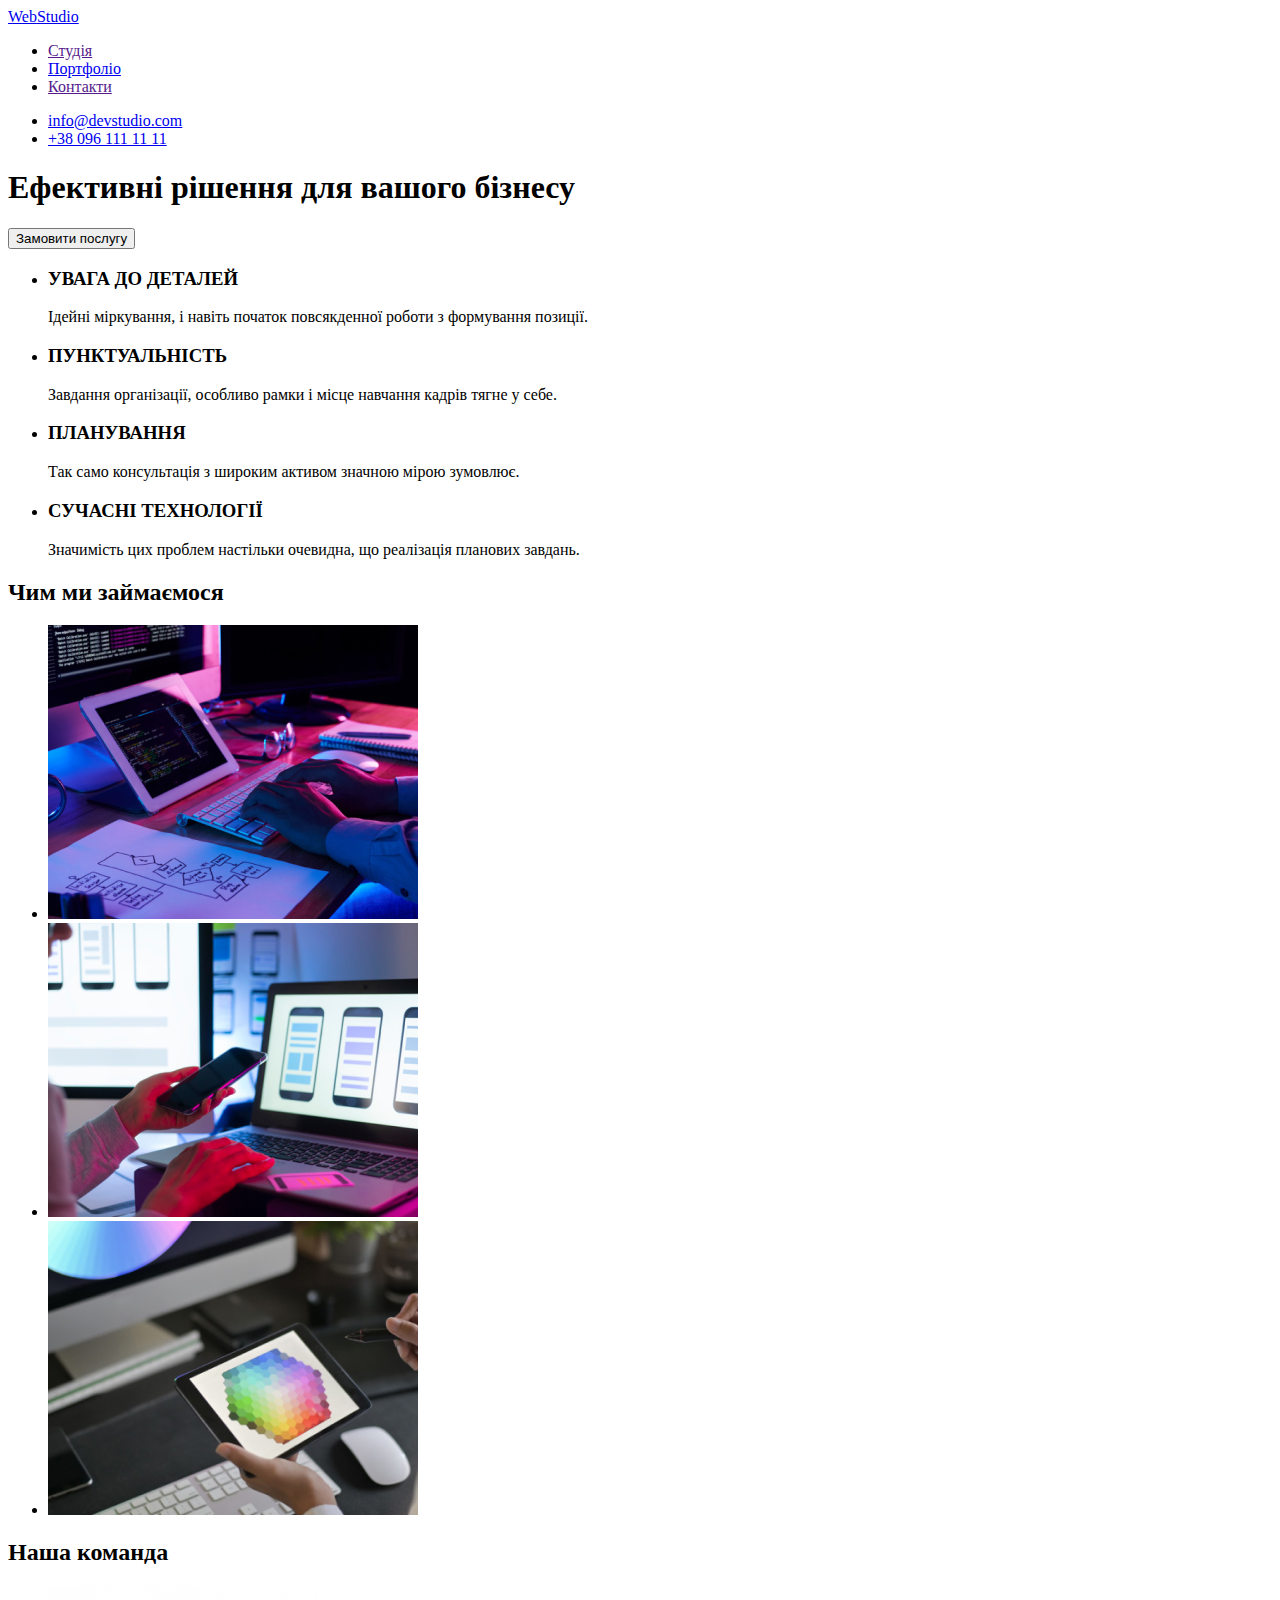
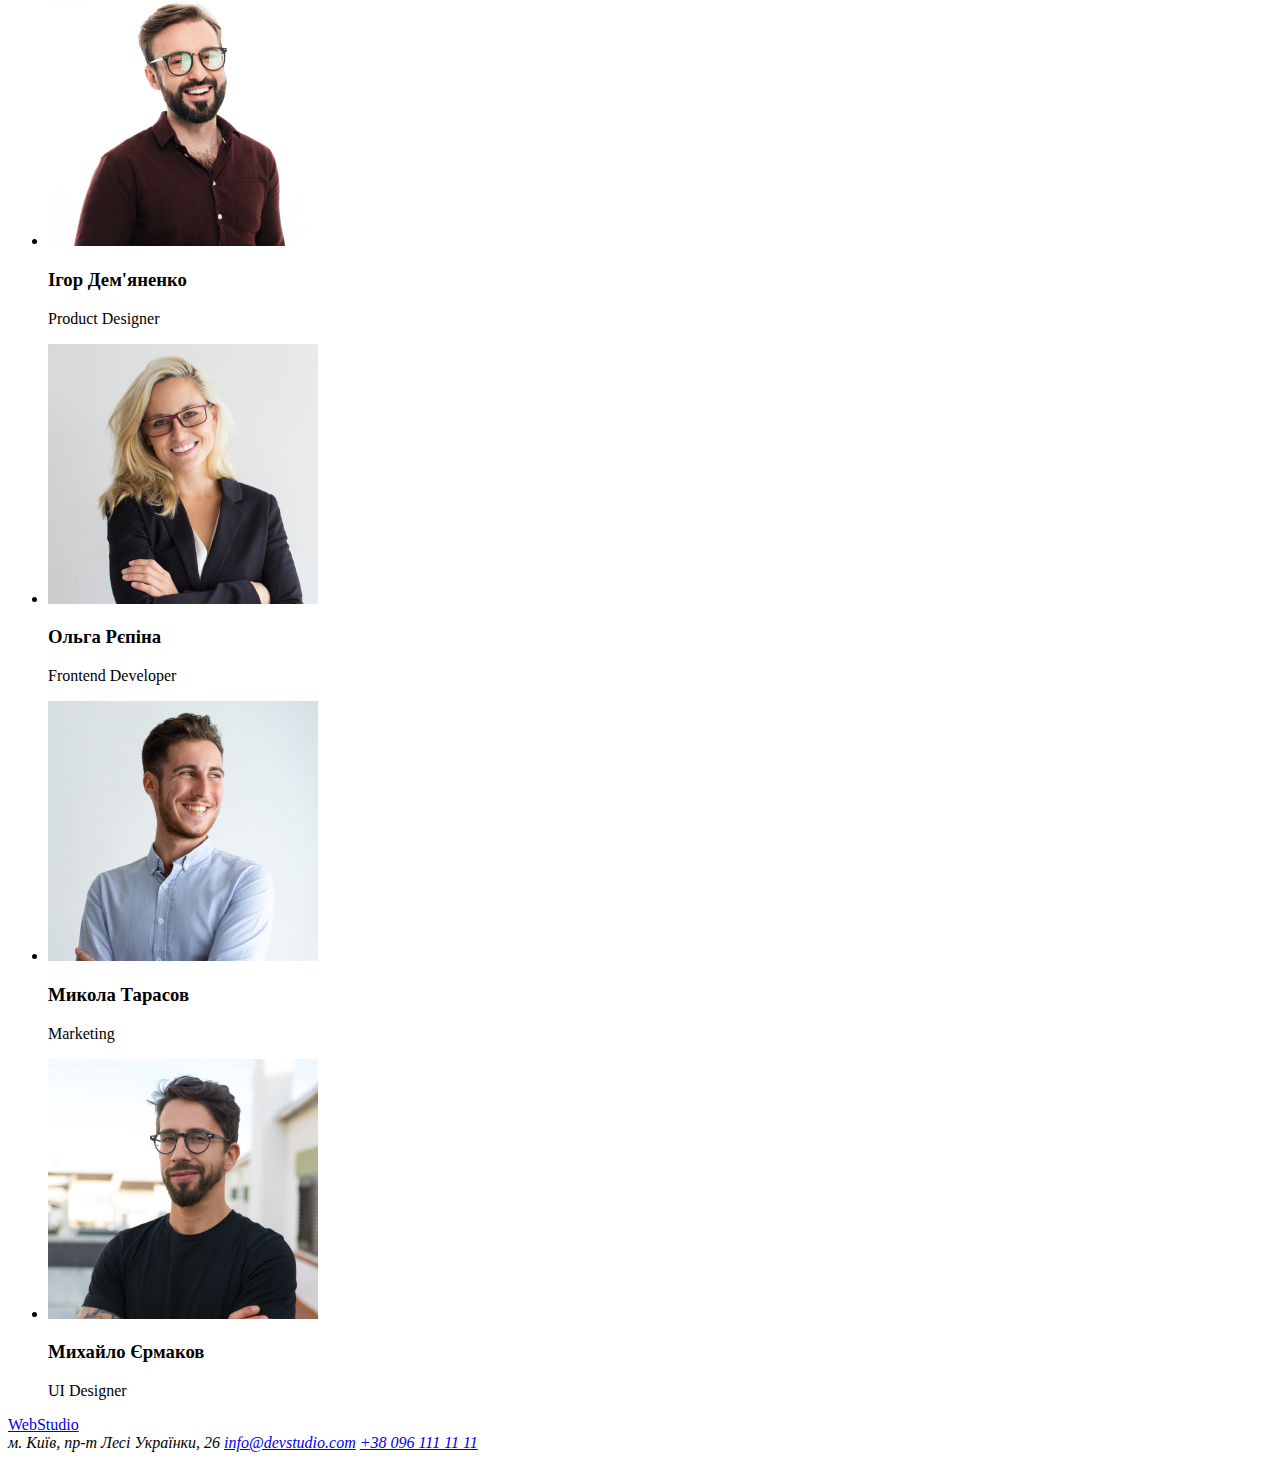
==== index.html @ 338ccbdd "clon" ====
<!DOCTYPE html>
<html lang="uk">
  <head>
    <meta charset="UTF-8" />
    <meta http-equiv="X-UA-Compatible" content="IE=edge" />
    <meta name="viewport" content="width=device-width, initial-scale=1.0" />
    <title>Студія</title>
  </head>
  <body>
    <header>
      <nav>
        <a href="/"> <span>Web</span>Studio </a>

        <ul>
          <li><a href="">Студія</a></li>
          <li><a href="./portfolio.html">Портфоліо</a></li>
          <li><a href="">Контакти</a></li>
        </ul>
      </nav>
      <ul>
        <li><a href="mailto:info@devstudio.com">info@devstudio.com</a></li>
        <li><a href="tel:+380961111111">+38 096 111 11 11</a></li>
      </ul>
    </header>
    <main>
      <section>
        <h1>Ефективні рішення для вашого бізнесу</h1>
        <input type="button" value="Замовити послугу" />
      </section>
      <section>
        <!--Переваги-->
        <ul>
          <li>
            <h3>УВАГА ДО ДЕТАЛЕЙ</h3>
            <p>Ідейні міркування, і навіть початок повсякденної роботи з формування позиції.</p>
          </li>
          <li>
            <h3>ПУНКТУАЛЬНІСТЬ</h3>
            <p>Завдання організації, особливо рамки і місце навчання кадрів тягне у себе.</p>
          </li>
          <li>
            <h3>ПЛАНУВАННЯ</h3>
            <p>Так само консультація з широким активом значною мірою зумовлює.</p>
          </li>
          <li>
            <h3>СУЧАСНІ ТЕХНОЛОГІЇ</h3>
            <p>Значимість цих проблем настільки очевидна, що реалізація планових завдань.</p>
          </li>
        </ul>
      </section>
      <section>
        <h2>Чим ми займаємося</h2>
        <ul>
          <li>
            <img src="./images/box1.jpg" alt="box1" width="370" />
          </li>
          <li>
            <img src="./images/box2.jpg" alt="box2" width="370" />
          </li>
          <li>
            <img src="./images/box3.jpg" alt="box3" width="370" />
          </li>
        </ul>
      </section>
      <section>
        <h2>Наша команда</h2>
        <ul>
          <li>
            <img src="./images/img.jpg" alt="tc1" width="270" />
            <h3>Ігор Дем'яненко</h3>
            <p>Product Designer</p>
          </li>
          <li>
            <img src="./images/img(1).jpg" alt="tc2" width="270" />
            <h3>Ольга Рєпіна</h3>
            <p>Frontend Developer</p>
          </li>
          <li>
            <img src="./images/img(2).jpg" alt="tc3" width="270" />
            <h3>Микола Тарасов</h3>
            <p>Marketing</p>
          </li>
          <li>
            <img src="./images/img(3).jpg" alt="tc4" width="270" />
            <h3>Михайло Єрмаков</h3>
            <p>UI Designer</p>
          </li>
        </ul>
      </section>
    </main>
    <footer>
      <a href="/"> <span>Web</span>Studio </a>
      <address>
        м. Київ, пр-т Лесі Українки, 26
        <a href="mailto:info@devstudio.com">info@devstudio.com</a>
        <a href="tel:+380961111111">+38 096 111 11 11</a>
      </address>
    </footer>
  </body>
</html>
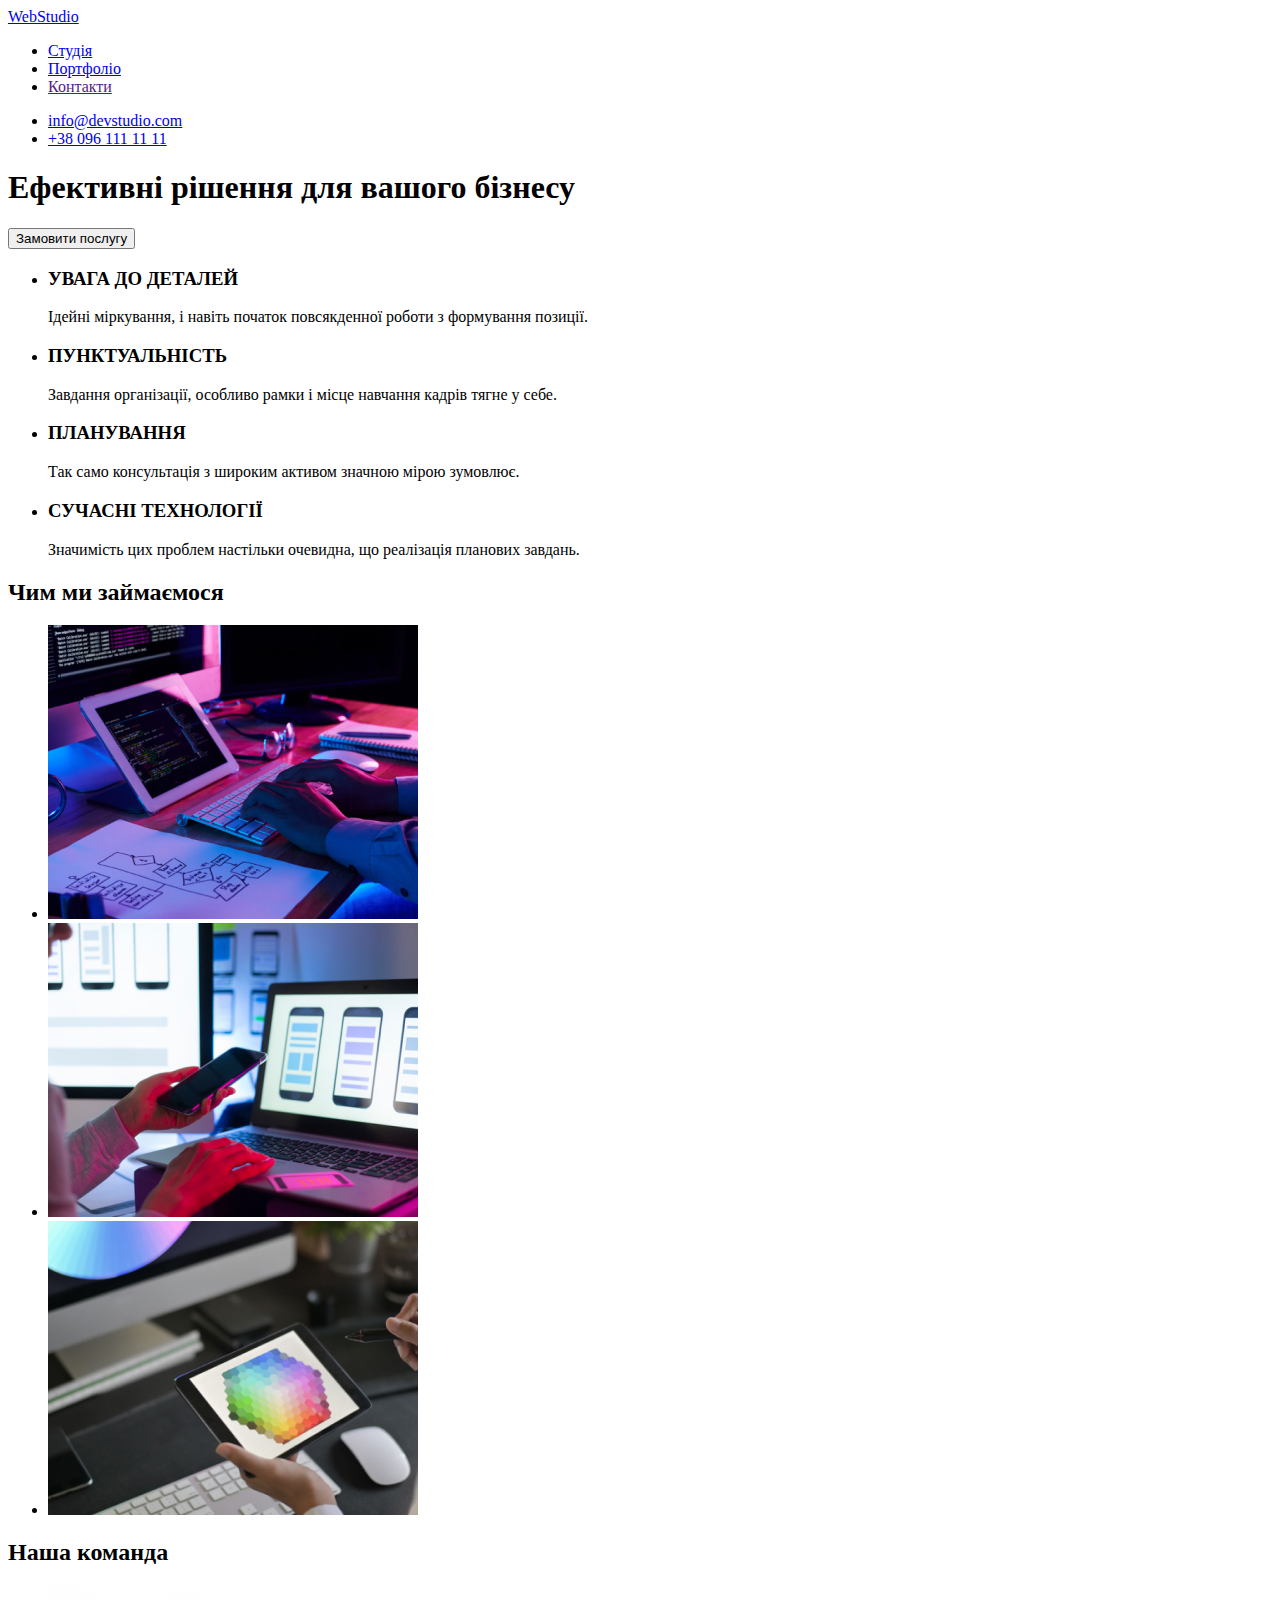
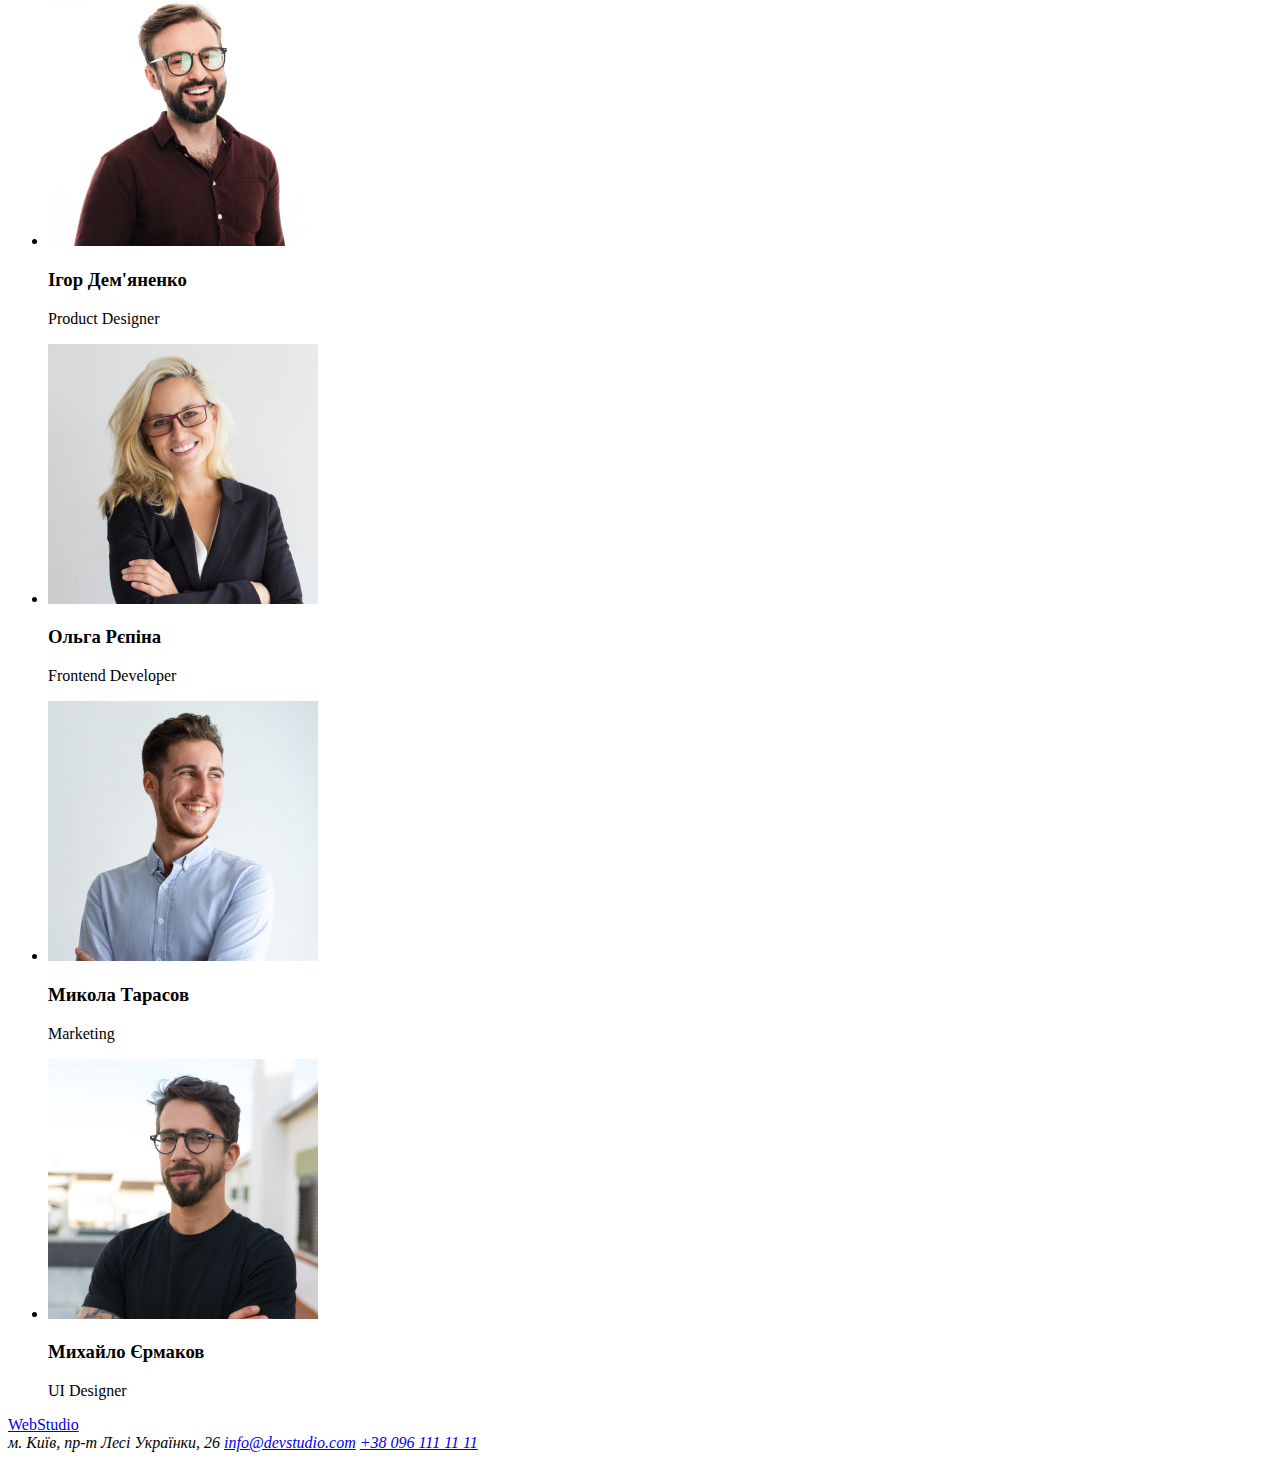
==== commit d1e30eb6: "Макет портфолио" ====
--- a/index.html
+++ b/index.html
@@ -12,7 +12,7 @@
         <a href="/"> <span>Web</span>Studio </a>
 
         <ul>
-          <li><a href="">Студія</a></li>
+          <li><a href="./index.html">Студія</a></li>
           <li><a href="./portfolio.html">Портфоліо</a></li>
           <li><a href="">Контакти</a></li>
         </ul>
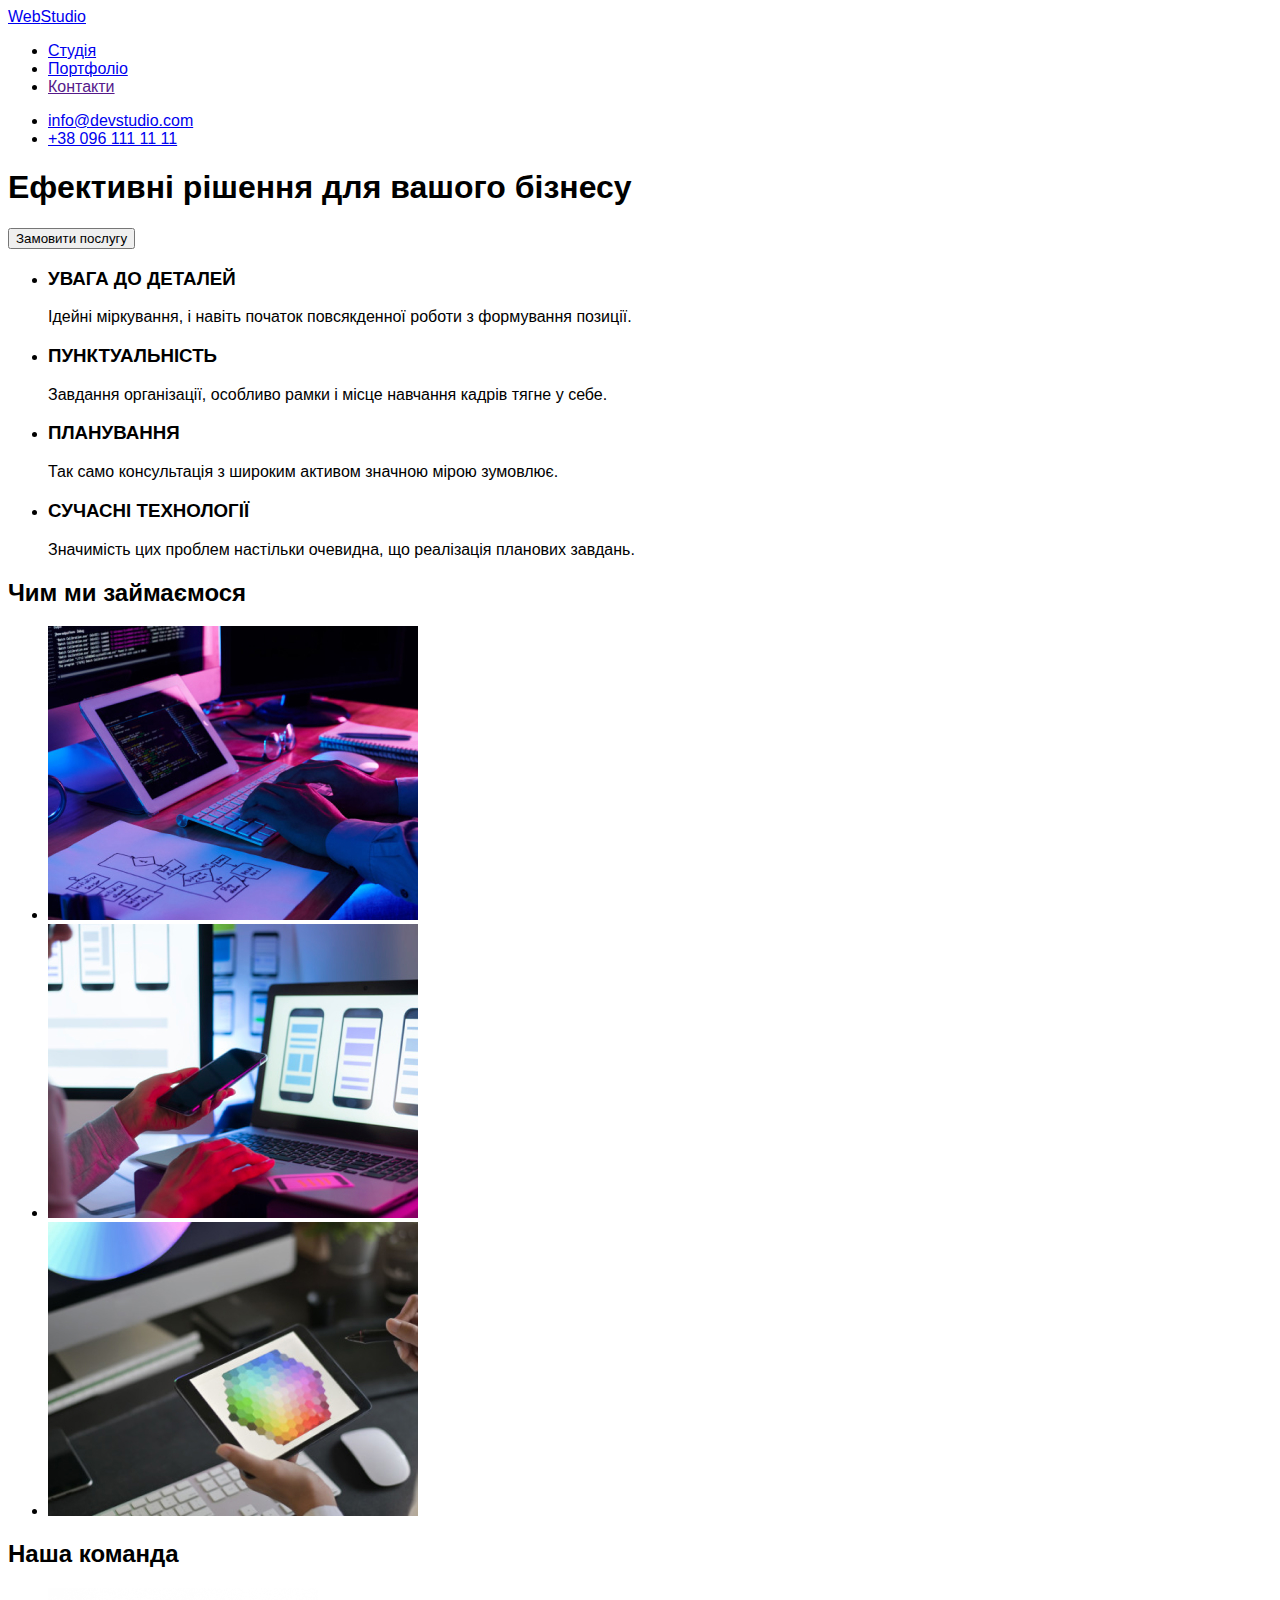
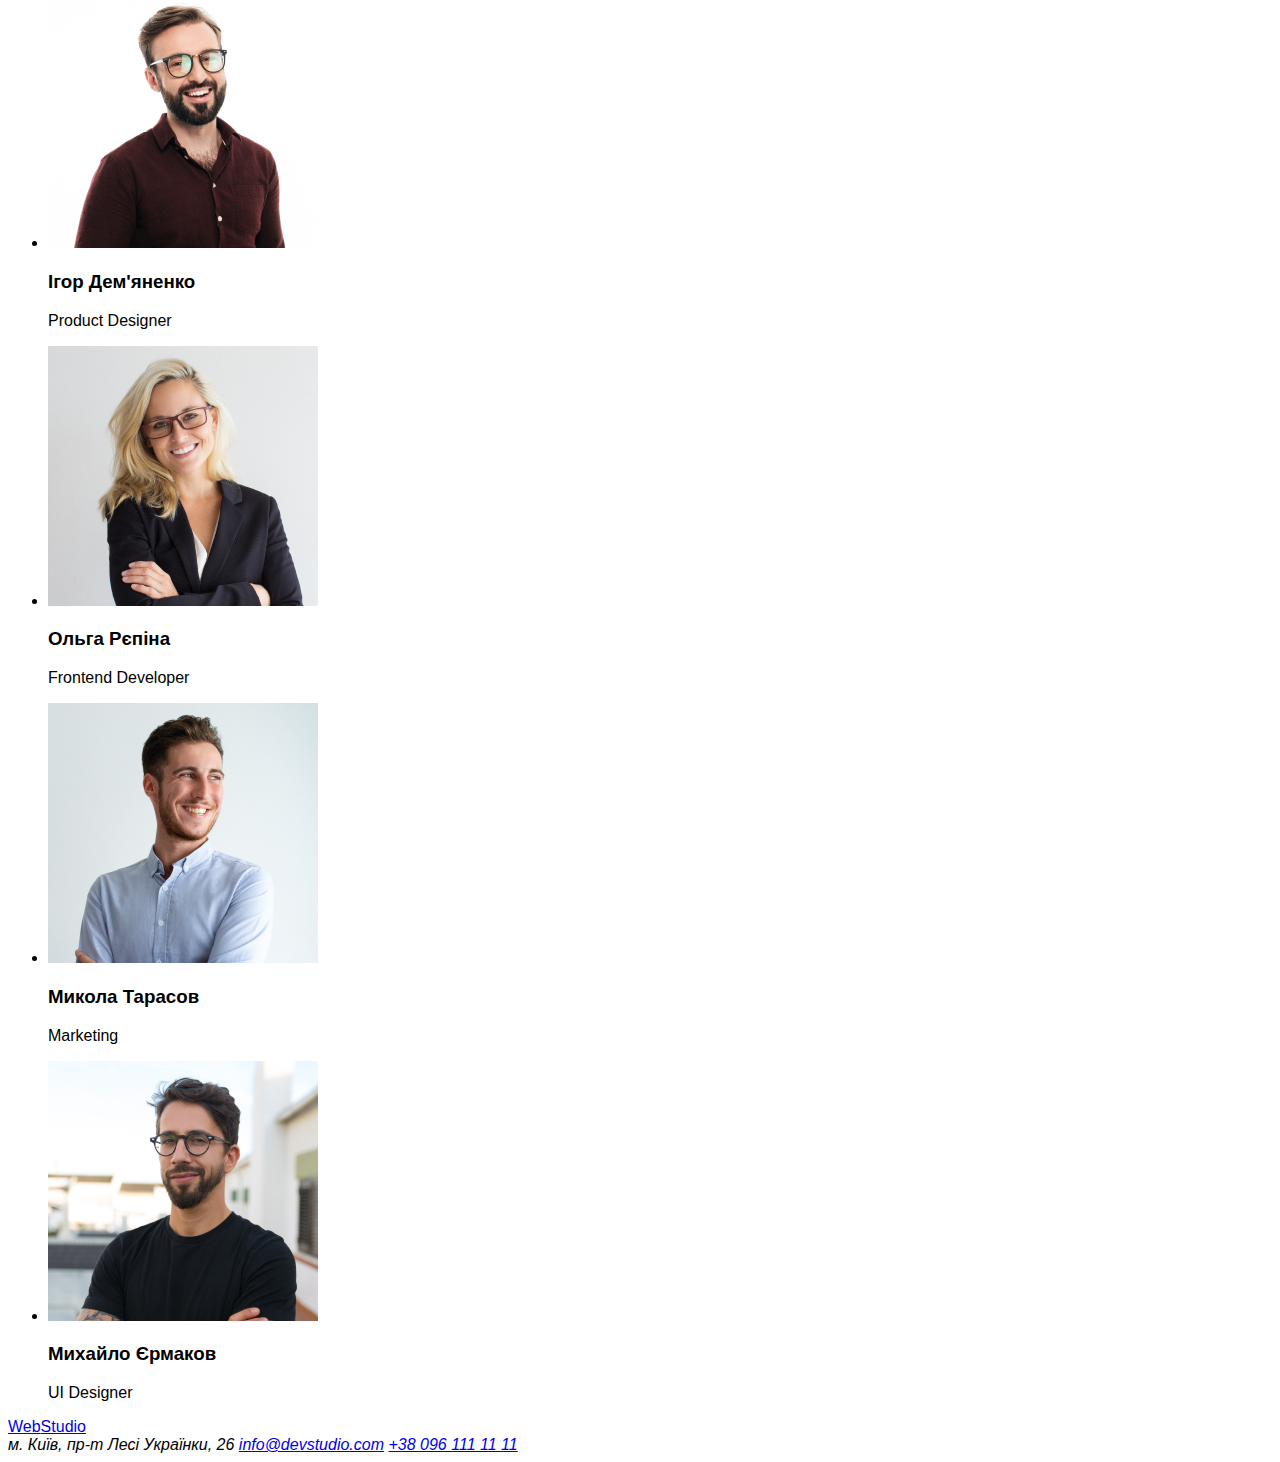
==== commit f8eaa176: "1" ====
--- a/index.html
+++ b/index.html
@@ -5,11 +5,12 @@
     <meta http-equiv="X-UA-Compatible" content="IE=edge" />
     <meta name="viewport" content="width=device-width, initial-scale=1.0" />
     <title>Студія</title>
+    <link rel="stylesheet" href="./css/styles.css">
   </head>
   <body>
     <header>
-      <nav>
-        <a href="/"> <span>Web</span>Studio </a>
+      <nav class="saitnav">
+        <a class="logo" href="/"> <span class="color">Web</span>Studio </a>
 
         <ul>
           <li><a href="./index.html">Студія</a></li>
@@ -89,7 +90,7 @@
       </section>
     </main>
     <footer>
-      <a href="/"> <span>Web</span>Studio </a>
+      <a class="logo" href="/"> <span class="color">Web</span>Studio </a>
       <address>
         м. Київ, пр-т Лесі Українки, 26
         <a href="mailto:info@devstudio.com">info@devstudio.com</a>
--- a/css/styles.css
+++ b/css/styles.css
@@ -0,0 +1,3 @@
+body{
+    font-family: Roboto, sans-serif;
+}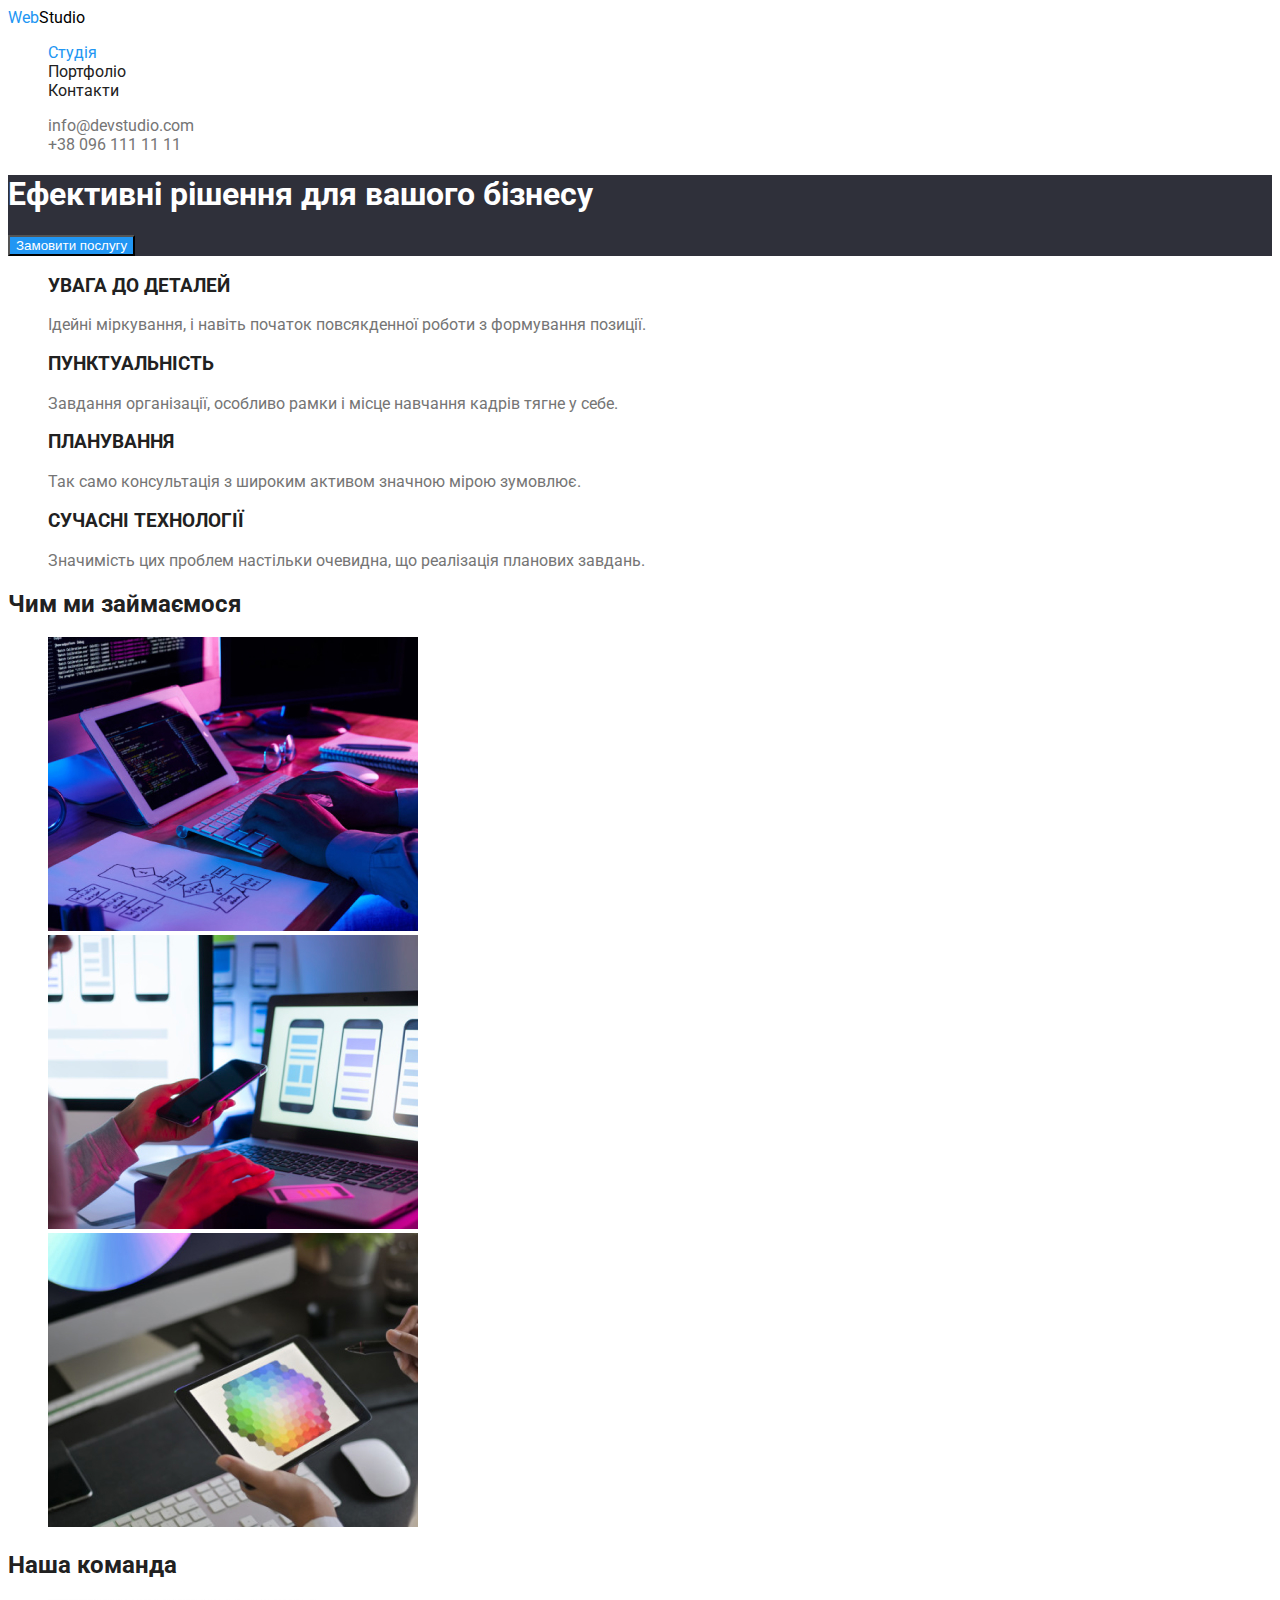
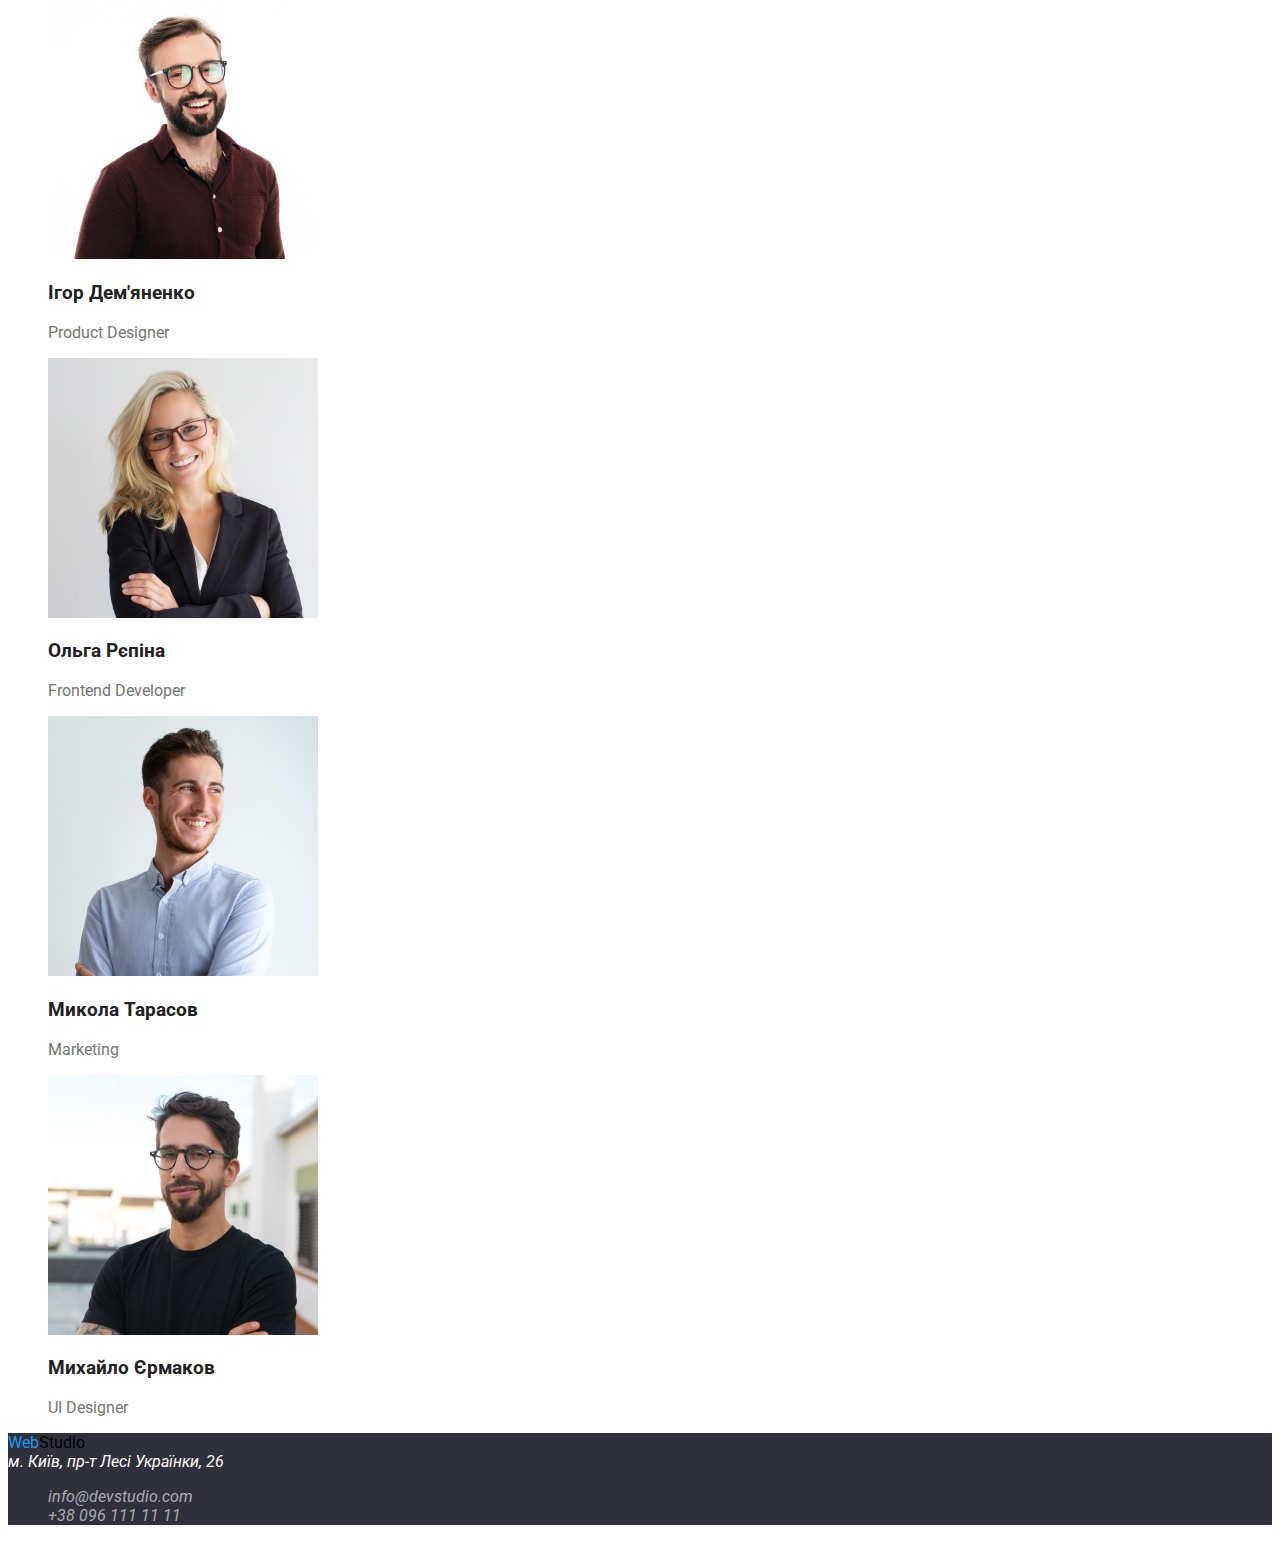
==== commit 4e686794: "добавил оформление цвета" ====
--- a/index.html
+++ b/index.html
@@ -5,52 +5,69 @@
     <meta http-equiv="X-UA-Compatible" content="IE=edge" />
     <meta name="viewport" content="width=device-width, initial-scale=1.0" />
     <title>Студія</title>
-    <link rel="stylesheet" href="./css/styles.css">
+    <link rel="preconnect" href="https://fonts.googleapis.com" />
+    <link rel="preconnect" href="https://fonts.gstatic.com" crossorigin />
+    <link
+      href="https://fonts.googleapis.com/css2?family=Raleway:wght@700&family=Roboto:wght@400;500;700;900&display=swap"
+      rel="stylesheet"
+    />
+    <link rel="stylesheet" href="./css/styles.css" />
   </head>
   <body>
     <header>
-      <nav class="saitnav">
-        <a class="logo" href="/"> <span class="color">Web</span>Studio </a>
+      <nav>
+        <a class="logo" href="/"> <span class="color2">Web</span>Studio </a>
 
-        <ul>
-          <li><a href="./index.html">Студія</a></li>
+        <ul class="site-nav">
+          <li><a href="./index.html" class="current">Студія</a></li>
           <li><a href="./portfolio.html">Портфоліо</a></li>
           <li><a href="">Контакти</a></li>
         </ul>
       </nav>
-      <ul>
+      <ul class="connection-nav">
         <li><a href="mailto:info@devstudio.com">info@devstudio.com</a></li>
         <li><a href="tel:+380961111111">+38 096 111 11 11</a></li>
       </ul>
     </header>
     <main>
-      <section>
-        <h1>Ефективні рішення для вашого бізнесу</h1>
-        <input type="button" value="Замовити послугу" />
+      <section class="hero">
+        <h1 class="hero-title">Ефективні рішення для вашого бізнесу</h1>
+        <input type="button" class="button" value="Замовити послугу" />
       </section>
-      <section>
+      <section class="section">
         <!--Переваги-->
         <ul>
           <li>
-            <h3>УВАГА ДО ДЕТАЛЕЙ</h3>
-            <p>Ідейні міркування, і навіть початок повсякденної роботи з формування позиції.</p>
+            <h3 class="section-title">УВАГА ДО ДЕТАЛЕЙ</h3>
+            <p>
+              Ідейні міркування, і навіть початок повсякденної роботи з
+              формування позиції.
+            </p>
           </li>
           <li>
-            <h3>ПУНКТУАЛЬНІСТЬ</h3>
-            <p>Завдання організації, особливо рамки і місце навчання кадрів тягне у себе.</p>
+            <h3 class="section-title">ПУНКТУАЛЬНІСТЬ</h3>
+            <p>
+              Завдання організації, особливо рамки і місце навчання кадрів тягне
+              у себе.
+            </p>
           </li>
           <li>
-            <h3>ПЛАНУВАННЯ</h3>
-            <p>Так само консультація з широким активом значною мірою зумовлює.</p>
+            <h3 class="section-title">ПЛАНУВАННЯ</h3>
+            <p>
+              Так само консультація з широким активом значною мірою зумовлює.
+            </p>
           </li>
           <li>
-            <h3>СУЧАСНІ ТЕХНОЛОГІЇ</h3>
-            <p>Значимість цих проблем настільки очевидна, що реалізація планових завдань.</p>
+            <h3 class="section-title">СУЧАСНІ ТЕХНОЛОГІЇ</h3>
+            <p>
+              Значимість цих проблем настільки очевидна, що реалізація планових
+              завдань.
+            </p>
           </li>
         </ul>
       </section>
-      <section>
-        <h2>Чим ми займаємося</h2>
+      <section class="section">
+        <h2 class="section-title">Чим ми займаємося</h2>
         <ul>
           <li>
             <img src="./images/box1.jpg" alt="box1" width="370" />
@@ -63,38 +80,40 @@
           </li>
         </ul>
       </section>
-      <section>
-        <h2>Наша команда</h2>
+      <section class="section">
+        <h2 class="section-title">Наша команда</h2>
         <ul>
           <li>
             <img src="./images/img.jpg" alt="tc1" width="270" />
-            <h3>Ігор Дем'яненко</h3>
+            <h3 class="section-title">Ігор Дем'яненко</h3>
             <p>Product Designer</p>
           </li>
           <li>
             <img src="./images/img(1).jpg" alt="tc2" width="270" />
-            <h3>Ольга Рєпіна</h3>
+            <h3 class="section-title">Ольга Рєпіна</h3>
             <p>Frontend Developer</p>
           </li>
           <li>
             <img src="./images/img(2).jpg" alt="tc3" width="270" />
-            <h3>Микола Тарасов</h3>
+            <h3 class="section-title">Микола Тарасов</h3>
             <p>Marketing</p>
           </li>
           <li>
             <img src="./images/img(3).jpg" alt="tc4" width="270" />
-            <h3>Михайло Єрмаков</h3>
+            <h3 class="section-title">Михайло Єрмаков</h3>
             <p>UI Designer</p>
           </li>
         </ul>
       </section>
     </main>
     <footer>
-      <a class="logo" href="/"> <span class="color">Web</span>Studio </a>
-      <address>
+      <a class="logo" href="/"> <span class="color2">Web</span>Studio </a>
+      <address class="footer-text">
         м. Київ, пр-т Лесі Українки, 26
-        <a href="mailto:info@devstudio.com">info@devstudio.com</a>
-        <a href="tel:+380961111111">+38 096 111 11 11</a>
+        <ul class="footer-connection">
+        <li><a href="mailto:info@devstudio.com">info@devstudio.com</a></li>
+        <li><a href="tel:+380961111111">+38 096 111 11 11</a></li>
+        </ul>
       </address>
     </footer>
   </body>
--- a/css/styles.css
+++ b/css/styles.css
@@ -1,3 +1,78 @@
-body{
-    font-family: Roboto, sans-serif;
+/* колір основного тексту #21212 */
+/* другорядний колір тексту* #757575 */
+/* білий #FFFFFF */
+/* акцент #2196F3 */
+/* другорядний фон #2F303A */
+
+:root{
+    --primary-text-color: #212121;
+    --title-text-color: #757575;
+    --accent-color: #2196F3;
+}
+
+body {
+    background-color: #fff;
+    color: var(--title-text-color);
+  font-family: "Raleway", sans-serif;
+  font-family: "Roboto", sans-serif;
+}
+
+.logo{
+    color: #000000;
+    text-decoration: none;
+}
+.color2{
+    color: var(--accent-color);
+}
+ul{
+    list-style: none;
+}
+
+.site-nav a{
+    color: var(--primary-text-color);
+    text-decoration: none;
+}
+.site-nav a:hover,
+.site-nav a:focus{
+    color: var(--accent-color);
+}
+.site-nav .current{
+    color: var(--accent-color);
+}
+.connection-nav a{
+    color: var(--title-text-color);
+    text-decoration: none;
+}
+.connection-nav a:hover,
+.connection-nav a:focus{
+    color: #2196F3;
+}
+
+/* Hero */
+.hero{
+    background-color: #2F303A;
+}
+.hero-title{
+    color: #FFFFFF;
+    
+}
+/* Section */
+.section-title{
+    color: var(--primary-text-color);
+}
+footer{
+    background-color: #2F303A;
+}
+/* button */
+.button{
+    background-color: var(--accent-color);
+    color: #FFFFFF;
+}
+/* footer */
+.footer-text{
+    color: #FFFFFF;
+}
+.footer-connection a{
+     color: rgba(255, 255, 255, 0.6);
+    text-decoration: none
 }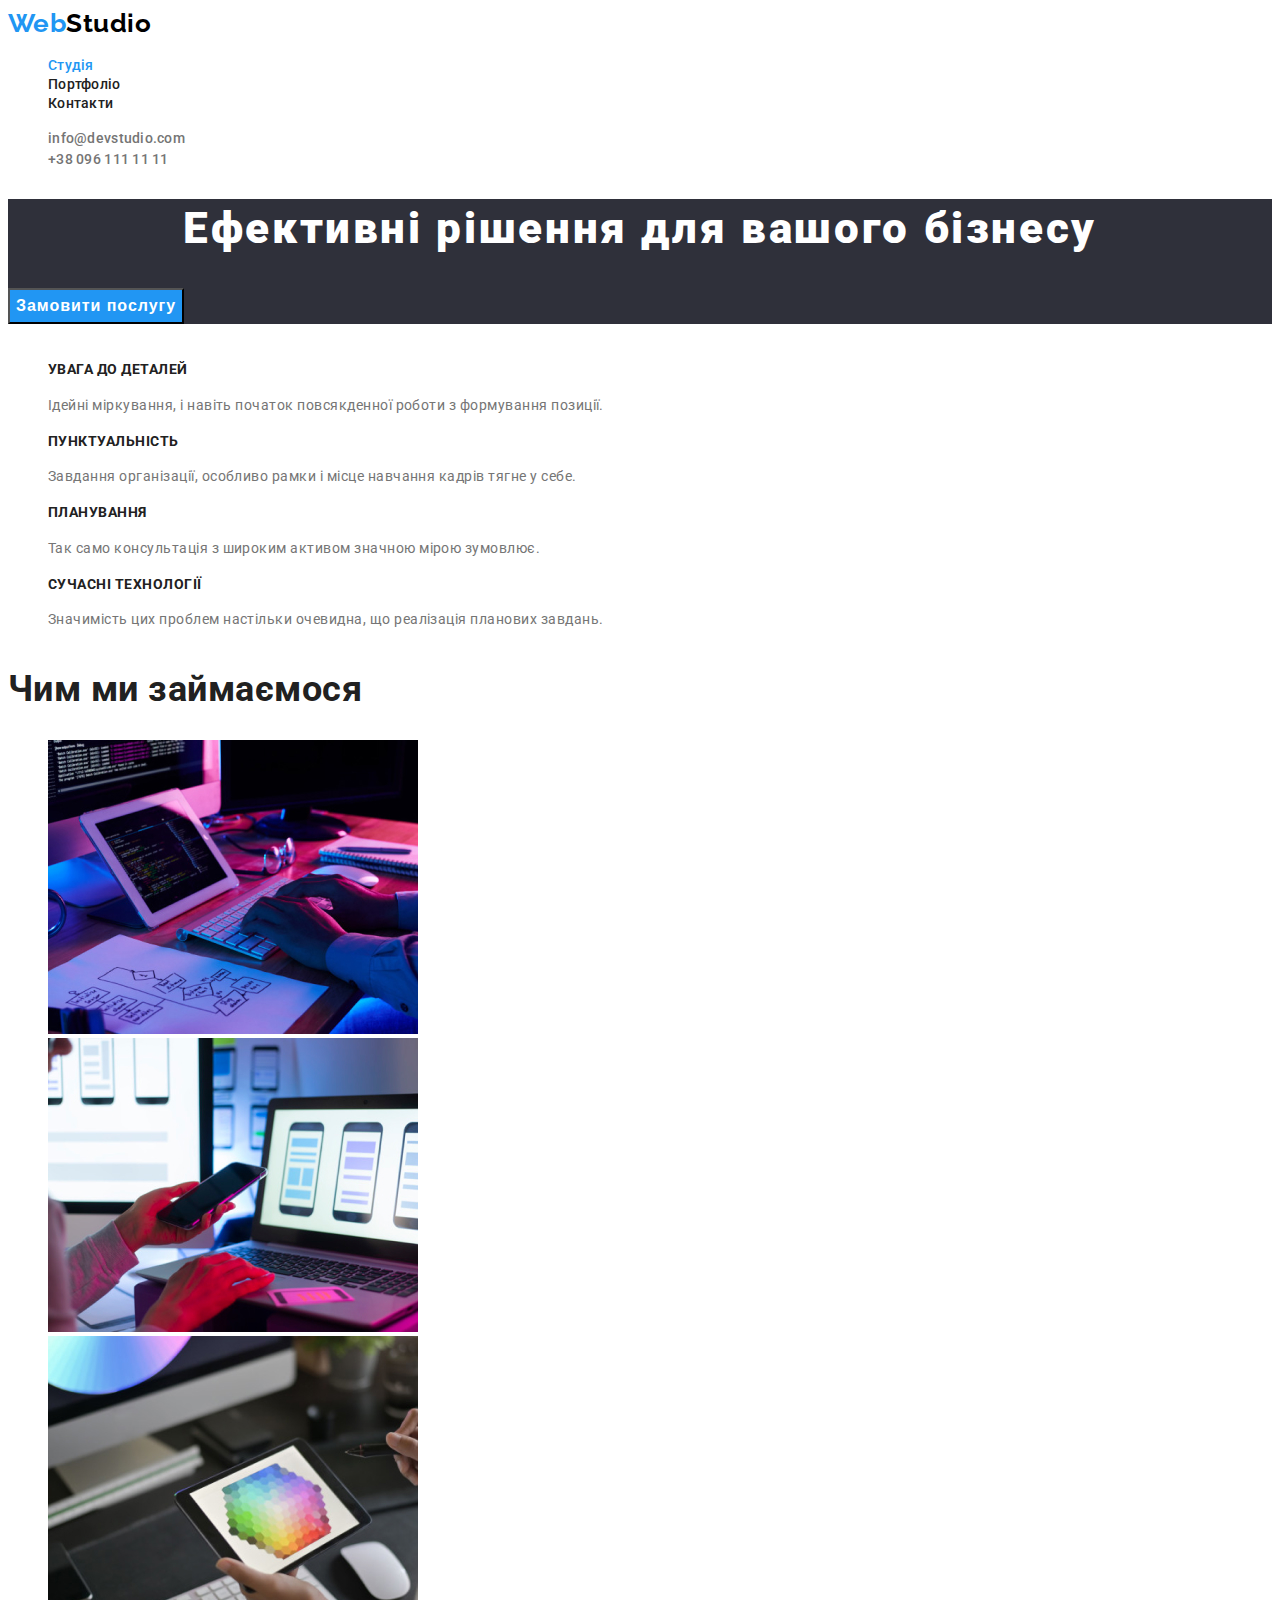
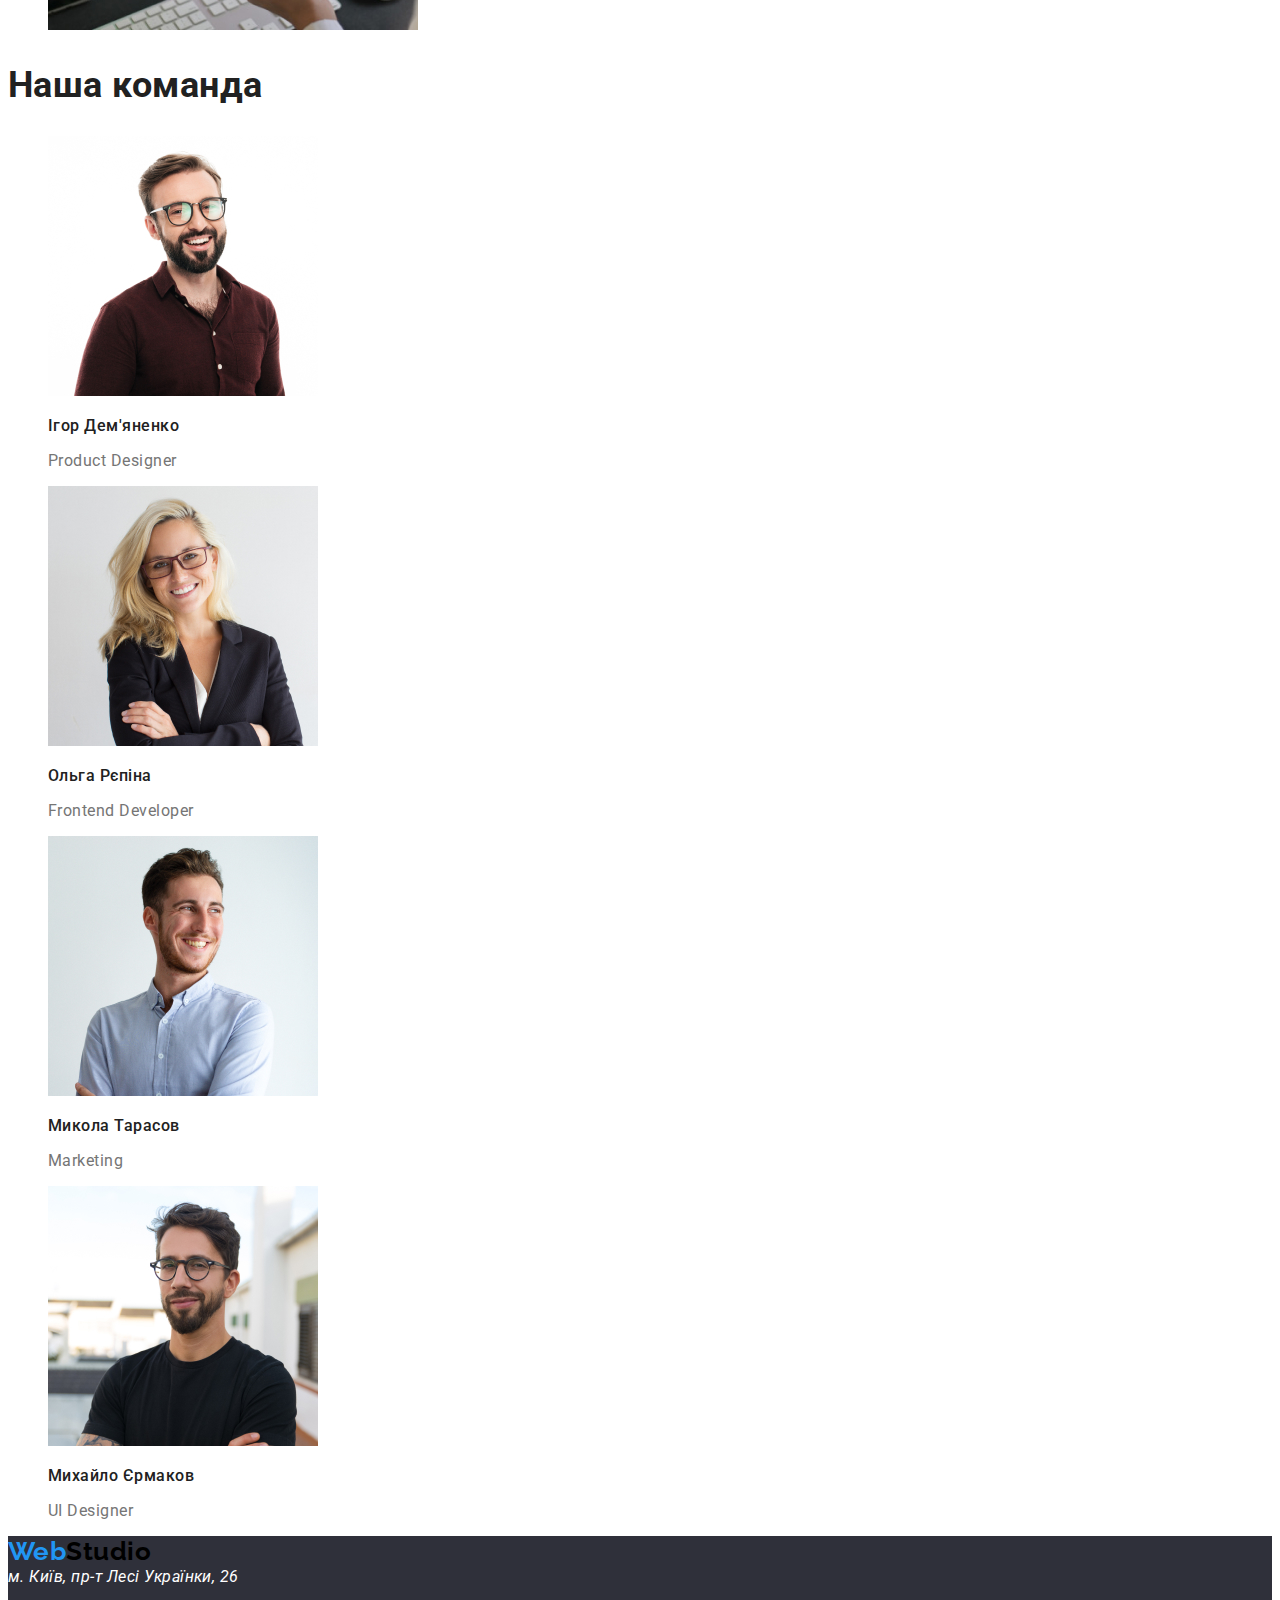
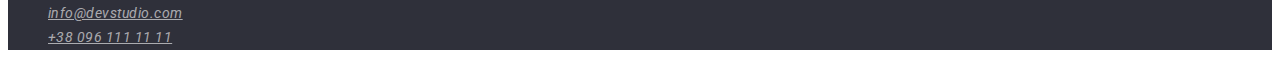
==== commit 41227bfb: "color and font" ====
--- a/index.html
+++ b/index.html
@@ -16,7 +16,7 @@
   <body>
     <header>
       <nav>
-        <a class="logo" href="/"> <span class="color2">Web</span>Studio </a>
+        <a class="logo" href="/"> <span class="colorlogo">Web</span>Studio </a>
 
         <ul class="site-nav">
           <li><a href="./index.html" class="current">Студія</a></li>
@@ -32,34 +32,34 @@
     <main>
       <section class="hero">
         <h1 class="hero-title">Ефективні рішення для вашого бізнесу</h1>
-        <input type="button" class="button" value="Замовити послугу" />
+        <button type="button" class="button">Замовити послугу</button>
       </section>
       <section class="section">
         <!--Переваги-->
-        <ul>
+        <ul class="section-title">
           <li>
-            <h3 class="section-title">УВАГА ДО ДЕТАЛЕЙ</h3>
-            <p>
+            <h3 class="feature">УВАГА ДО ДЕТАЛЕЙ</h3>
+            <p class="feature-text">
               Ідейні міркування, і навіть початок повсякденної роботи з
               формування позиції.
             </p>
           </li>
           <li>
-            <h3 class="section-title">ПУНКТУАЛЬНІСТЬ</h3>
-            <p>
+            <h3 class="feature">ПУНКТУАЛЬНІСТЬ</h3>
+            <p class="feature-text">
               Завдання організації, особливо рамки і місце навчання кадрів тягне
               у себе.
             </p>
           </li>
           <li>
-            <h3 class="section-title">ПЛАНУВАННЯ</h3>
-            <p>
+            <h3 class="feature">ПЛАНУВАННЯ</h3>
+            <p class="feature-text">
               Так само консультація з широким активом значною мірою зумовлює.
             </p>
           </li>
           <li>
-            <h3 class="section-title">СУЧАСНІ ТЕХНОЛОГІЇ</h3>
-            <p>
+            <h3 class="feature">СУЧАСНІ ТЕХНОЛОГІЇ</h3>
+            <p class="feature-text">
               Значимість цих проблем настільки очевидна, що реалізація планових
               завдань.
             </p>
@@ -85,34 +85,34 @@
         <ul>
           <li>
             <img src="./images/img.jpg" alt="tc1" width="270" />
-            <h3 class="section-title">Ігор Дем'яненко</h3>
-            <p>Product Designer</p>
+            <h3 class="name">Ігор Дем'яненко</h3>
+            <p class="tc-text">Product Designer</p>
           </li>
           <li>
             <img src="./images/img(1).jpg" alt="tc2" width="270" />
-            <h3 class="section-title">Ольга Рєпіна</h3>
-            <p>Frontend Developer</p>
+            <h3 class="name">Ольга Рєпіна</h3>
+            <p class="tc-text">Frontend Developer</p>
           </li>
           <li>
             <img src="./images/img(2).jpg" alt="tc3" width="270" />
-            <h3 class="section-title">Микола Тарасов</h3>
-            <p>Marketing</p>
+            <h3 class="name">Микола Тарасов</h3>
+            <p class="tc-text">Marketing</p>
           </li>
           <li>
             <img src="./images/img(3).jpg" alt="tc4" width="270" />
-            <h3 class="section-title">Михайло Єрмаков</h3>
-            <p>UI Designer</p>
+            <h3 class="name">Михайло Єрмаков</h3>
+            <p class="tc-text">UI Designer</p>
           </li>
         </ul>
       </section>
     </main>
     <footer>
-      <a class="logo" href="/"> <span class="color2">Web</span>Studio </a>
+      <a class="logo" href="/"> <span class="colorlogo">Web</span>Studio </a>
       <address class="footer-text">
         м. Київ, пр-т Лесі Українки, 26
         <ul class="footer-connection">
-        <li><a href="mailto:info@devstudio.com">info@devstudio.com</a></li>
-        <li><a href="tel:+380961111111">+38 096 111 11 11</a></li>
+          <li><a href="mailto:info@devstudio.com">info@devstudio.com</a></li>
+          <li><a href="tel:+380961111111">+38 096 111 11 11</a></li>
         </ul>
       </address>
     </footer>
--- a/css/styles.css
+++ b/css/styles.css
@@ -13,24 +13,33 @@
 body {
     background-color: #fff;
     color: var(--title-text-color);
-  font-family: "Raleway", sans-serif;
-  font-family: "Roboto", sans-serif;
+    font-family: Roboto, sans-serif;
+    letter-spacing: 0.03em;
 }
-
+ul {
+    list-style: none;
+}
+/* Logo */
 .logo{
     color: #000000;
     text-decoration: none;
+    font-family: Raleway, sans-serif;
+    font-weight: 700;
+    font-size: 26px;
+    line-height: 1.19;
 }
-.color2{
+.colorlogo{
     color: var(--accent-color);
 }
-ul{
-    list-style: none;
-}
+
 
 .site-nav a{
     color: var(--primary-text-color);
     text-decoration: none;
+    font-weight: 500;
+    font-size: 14px;
+    line-height: 1.14;
+    letter-spacing: 0.02em;
 }
 .site-nav a:hover,
 .site-nav a:focus{
@@ -42,6 +51,10 @@
 .connection-nav a{
     color: var(--title-text-color);
     text-decoration: none;
+    font-weight: 500;
+    font-size: 14px;
+    line-height: 1.4;
+    letter-spacing: 0.02em;
 }
 .connection-nav a:hover,
 .connection-nav a:focus{
@@ -49,30 +62,100 @@
 }
 
 /* Hero */
+
 .hero{
     background-color: #2F303A;
 }
 .hero-title{
     color: #FFFFFF;
+    font-weight: 900;
+        font-size: 44px;
+        line-height: 1.36;
+        text-align: center;
+        letter-spacing: 0.06em;   
+}
+
+/* Section */
+
+.section-title{
+    color: var(--primary-text-color);
+    font-weight: 700;
+    font-size: 36px;
+    line-height: 1.17;
+    
     
 }
-/* Section */
-.section-title{
+.section-title .feature{
+    font-weight: 700;
+    font-size: 14px;
+    line-height: 1.4;}
+
+.feature-text{
+    color: var(--title-text-color);
+    font-weight: 400;
+    font-size: 14px;
+    line-height: 1.71;       
+}
+.name{
     color: var(--primary-text-color);
+    font-weight: 500;
+    font-size: 16px;
+    line-height: 1.19;  
 }
-footer{
-    background-color: #2F303A;
+.tc-text{
+    font-weight: 400;
+    font-size: 16px;
+    line-height: 1.19;
 }
 /* button */
 .button{
     background-color: var(--accent-color);
     color: #FFFFFF;
+    cursor: pointer;
+    font-weight: 700;
+        font-size: 16px;
+        line-height: 1.88;
+        letter-spacing: 0.06em;
 }
+
 /* footer */
-.footer-text{
+
+footer {
+    background-color: #2F303A;
+}
+.footer-text {
     color: #FFFFFF;
 }
 .footer-connection a{
      color: rgba(255, 255, 255, 0.6);
     text-decoration: none
+    font-weight: 400;
+    font-size: 14px;
+    line-height: 1.71;
+}
+/* portfolio */
+.filtres{
+    color: var(--primary-text-color);
+    background-color: #FFFFFF;
+    font-weight: 500;
+    font-size: 16px;
+    line-height: 1.62;
+}
+.filtres:hover,
+.filtres:focus{
+color: #FFFFFF;
+background-color: var(--accent-color);
+cursor: pointer;
+}
+.project-title{
+    color: var(--primary-text-color);
+    font-weight: 700;
+    font-size: 18px;
+    line-height: 2;
+    letter-spacing: 0.06em;  
+}
+.project-text{
+    font-weight: 400;
+    font-size: 16px;
+    line-height: 1.88;
 }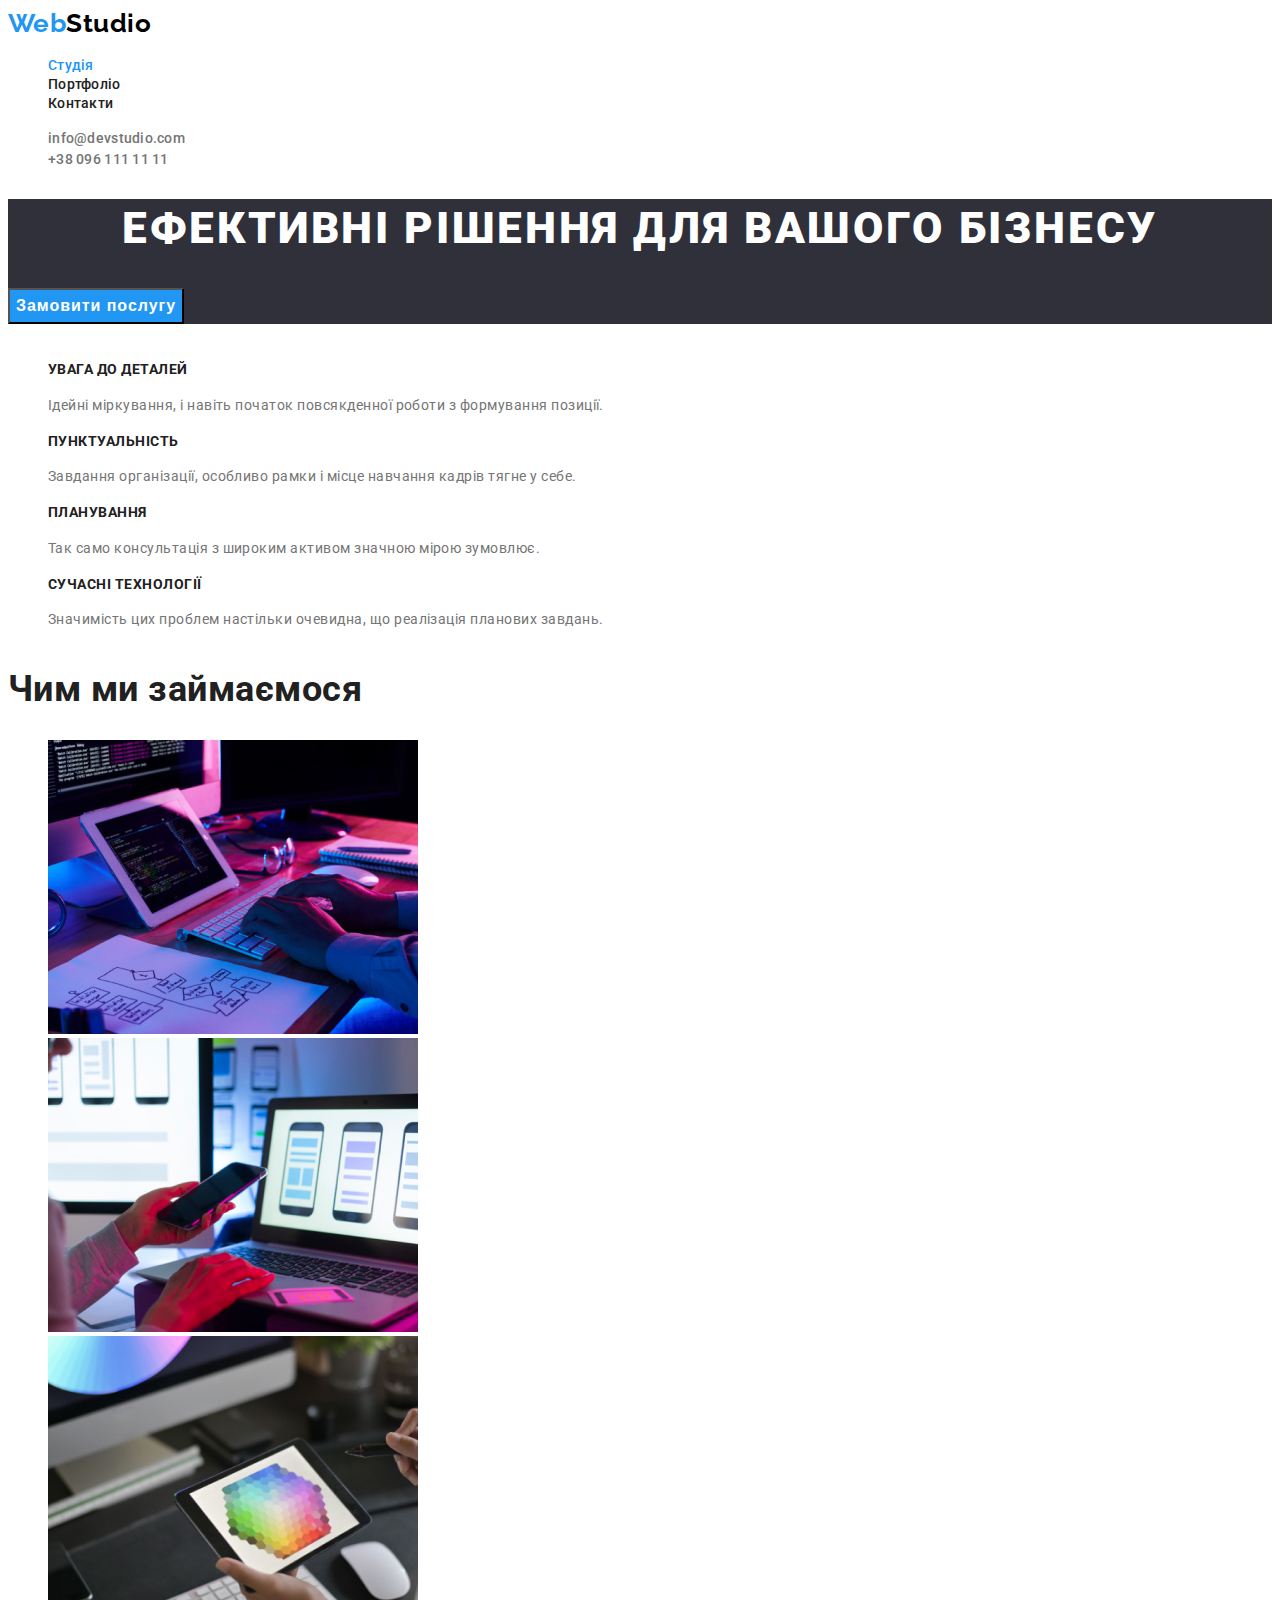
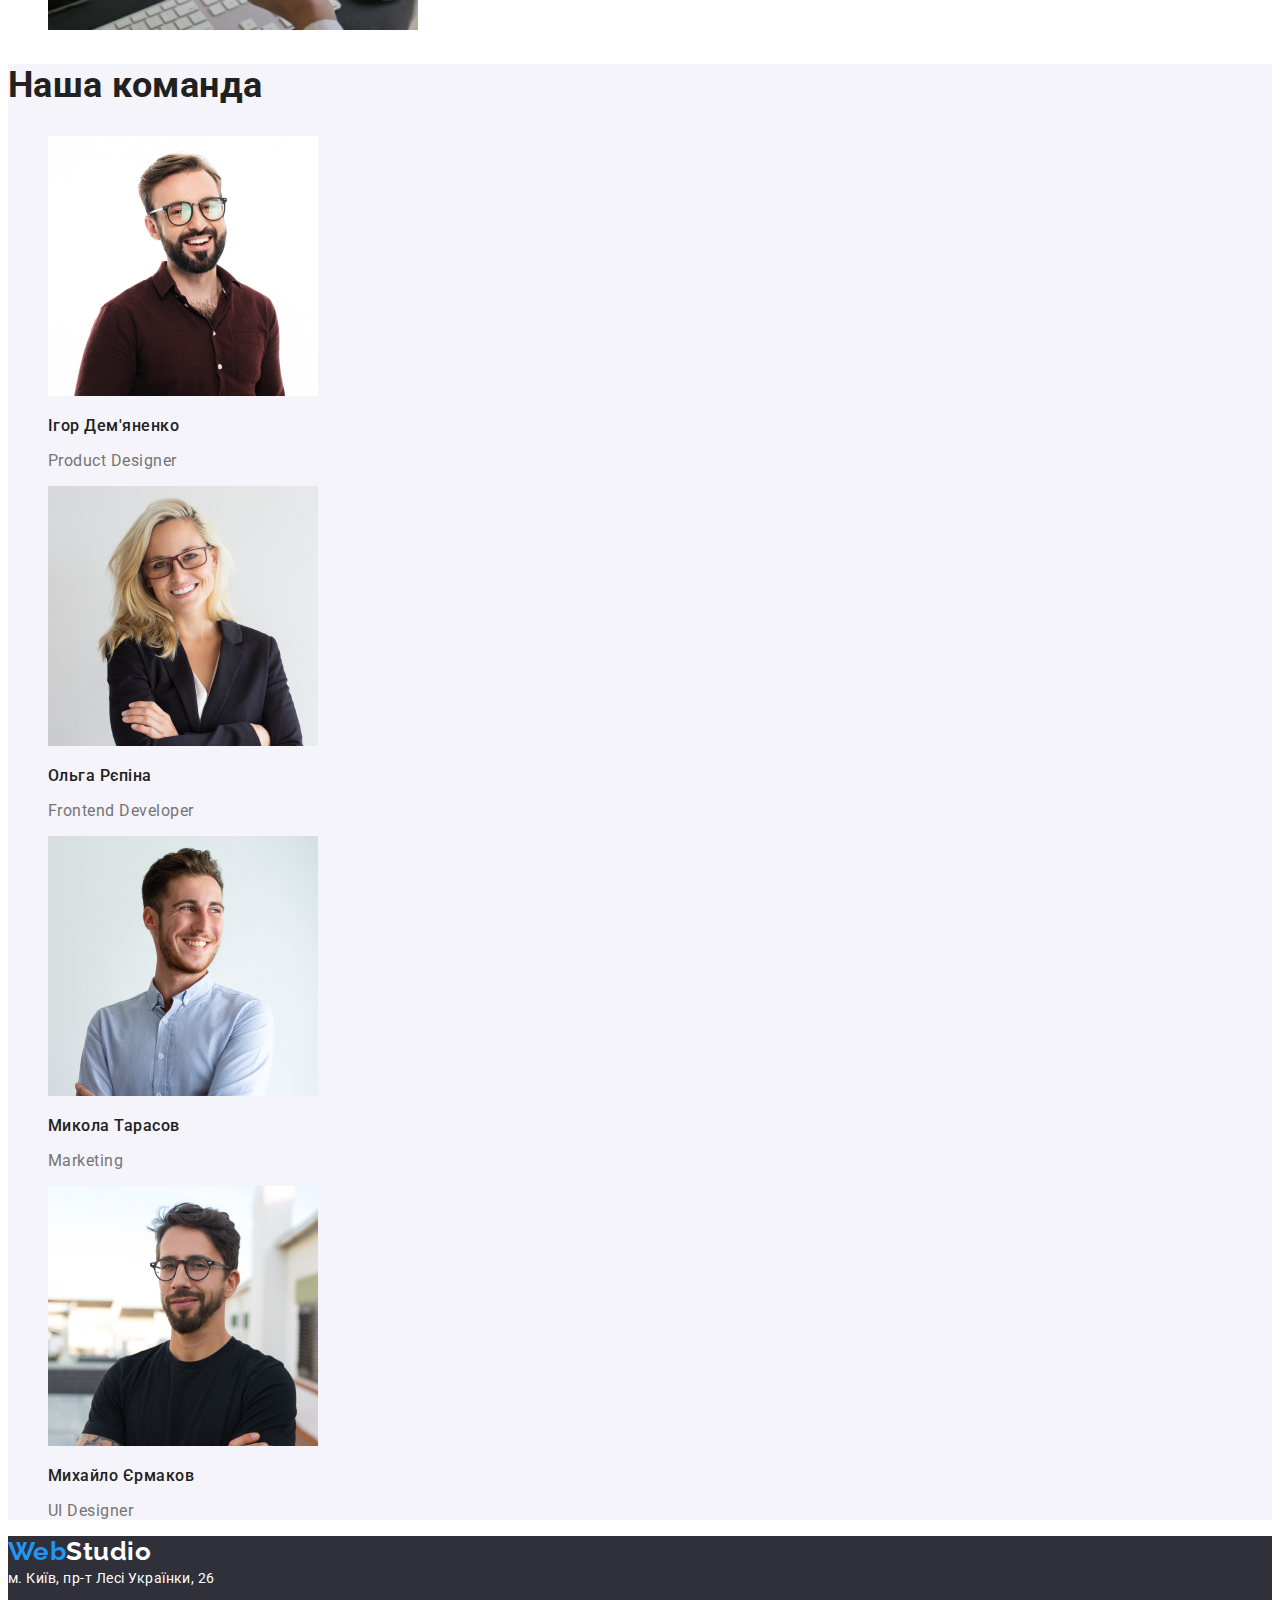
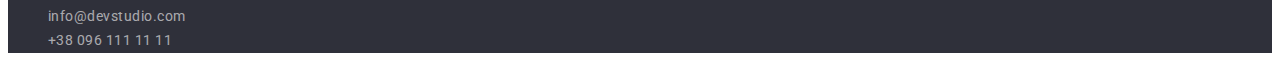
==== commit 1eea6cfd: "Допрацювання" ====
--- a/index.html
+++ b/index.html
@@ -31,7 +31,7 @@
     </header>
     <main>
       <section class="hero">
-        <h1 class="hero-title">Ефективні рішення для вашого бізнесу</h1>
+        <h1 class="hero-title">ЕФЕКТИВНІ РІШЕННЯ ДЛЯ ВАШОГО БІЗНЕСУ</h1>
         <button type="button" class="button">Замовити послугу</button>
       </section>
       <section class="section">
@@ -80,7 +80,7 @@
           </li>
         </ul>
       </section>
-      <section class="section">
+      <section class="section-team">
         <h2 class="section-title">Наша команда</h2>
         <ul>
           <li>
@@ -107,7 +107,7 @@
       </section>
     </main>
     <footer>
-      <a class="logo" href="/"> <span class="colorlogo">Web</span>Studio </a>
+      <a class="footer-logo" href="/"> <span class="colorlogo">Web</span>Studio </a>
       <address class="footer-text">
         м. Київ, пр-т Лесі Українки, 26
         <ul class="footer-connection">
--- a/css/styles.css
+++ b/css/styles.css
@@ -4,158 +4,196 @@
 /* акцент #2196F3 */
 /* другорядний фон #2F303A */
 
-:root{
-    --primary-text-color: #212121;
-    --title-text-color: #757575;
-    --accent-color: #2196F3;
+:root {
+  --primary-text-color: #212121;
+  --title-text-color: #757575;
+  --accent-color: #2196f3;
 }
 
 body {
-    background-color: #fff;
-    color: var(--title-text-color);
-    font-family: Roboto, sans-serif;
-    letter-spacing: 0.03em;
+  background-color: #ffffff;
+  color: var(--title-text-color);
+  font-family: Roboto, sans-serif;
+  letter-spacing: 0.03em;
 }
 ul {
-    list-style: none;
+  list-style: none;
+}
+footer {
+  background-color: #2f303a;
 }
 /* Logo */
-.logo{
-    color: #000000;
-    text-decoration: none;
-    font-family: Raleway, sans-serif;
-    font-weight: 700;
-    font-size: 26px;
-    line-height: 1.19;
+.logo {
+  color: #000000;
+  text-decoration: none;
+  font-family: Raleway, sans-serif;
+  font-weight: 700;
+  font-size: 26px;
+  line-height: 1.19;
 }
-.colorlogo{
-    color: var(--accent-color);
+.colorlogo {
+  color: var(--accent-color);
 }
 
-
-.site-nav a{
-    color: var(--primary-text-color);
-    text-decoration: none;
-    font-weight: 500;
-    font-size: 14px;
-    line-height: 1.14;
-    letter-spacing: 0.02em;
+.site-nav a {
+  color: var(--primary-text-color);
+  text-decoration: none;
+  font-weight: 500;
+  font-size: 14px;
+  line-height: 1.14;
+  letter-spacing: 0.02em;
 }
 .site-nav a:hover,
-.site-nav a:focus{
-    color: var(--accent-color);
+.site-nav a:focus {
+  color: var(--accent-color);
 }
-.site-nav .current{
-    color: var(--accent-color);
+.site-nav .current {
+  color: var(--accent-color);
 }
-.connection-nav a{
-    color: var(--title-text-color);
-    text-decoration: none;
-    font-weight: 500;
-    font-size: 14px;
-    line-height: 1.4;
-    letter-spacing: 0.02em;
+.connection-nav a {
+  color: var(--title-text-color);
+  text-decoration: none;
+  font-weight: 500;
+  font-size: 14px;
+  line-height: 1.4;
+  letter-spacing: 0.02em;
 }
 .connection-nav a:hover,
-.connection-nav a:focus{
-    color: #2196F3;
+.connection-nav a:focus {
+  color: var(--accent-color);
 }
 
 /* Hero */
 
-.hero{
-    background-color: #2F303A;
+.hero {
+  background-color: #2f303a;
 }
-.hero-title{
-    color: #FFFFFF;
-    font-weight: 900;
-        font-size: 44px;
-        line-height: 1.36;
-        text-align: center;
-        letter-spacing: 0.06em;   
+.hero-title {
+  color: #ffffff;
+  font-weight: 900;
+  font-size: 44px;
+  line-height: 1.36;
+  text-align: center;
+  letter-spacing: 0.06em;
 }
 
 /* Section */
+.section-team {
+  background-color: #f5f4fa;
+}
+.section-title {
+  color: var(--primary-text-color);
+  font-weight: 700;
+  font-size: 36px;
+  line-height: 1.17;
+}
+.section-title .feature {
+  font-weight: 700;
+  font-size: 14px;
+  line-height: 1.4;
+}
 
-.section-title{
-    color: var(--primary-text-color);
-    font-weight: 700;
-    font-size: 36px;
-    line-height: 1.17;
-    
-    
+.feature-text {
+  color: var(--title-text-color);
+  font-weight: 400;
+  font-size: 14px;
+  line-height: 1.71;
 }
-.section-title .feature{
-    font-weight: 700;
-    font-size: 14px;
-    line-height: 1.4;}
-
-.feature-text{
-    color: var(--title-text-color);
-    font-weight: 400;
-    font-size: 14px;
-    line-height: 1.71;       
+.name {
+  color: var(--primary-text-color);
+  font-weight: 500;
+  font-size: 16px;
+  line-height: 1.19;
 }
-.name{
-    color: var(--primary-text-color);
-    font-weight: 500;
-    font-size: 16px;
-    line-height: 1.19;  
-}
-.tc-text{
-    font-weight: 400;
-    font-size: 16px;
-    line-height: 1.19;
+.tc-text {
+  font-weight: 400;
+  font-size: 16px;
+  line-height: 1.19;
 }
 /* button */
-.button{
-    background-color: var(--accent-color);
-    color: #FFFFFF;
-    cursor: pointer;
-    font-weight: 700;
-        font-size: 16px;
-        line-height: 1.88;
-        letter-spacing: 0.06em;
+.button {
+  background-color: var(--accent-color);
+  color: #ffffff;
+  cursor: pointer;
+  font-weight: 700;
+  font-size: 16px;
+  line-height: 1.88;
+  letter-spacing: 0.06em;
+}
+.project-title {
+  color: var(--primary-text-color);
+  font-weight: 700;
+  font-size: 18px;
+  line-height: 2;
+  letter-spacing: 0.06em;
+}
+
+.project-text {
+  font-weight: 400;
+  font-size: 16px;
+  line-height: 1.88;
 }
 
 /* footer */
 
-footer {
-    background-color: #2F303A;
+.footer-text {
+  color: #ffffff;
+  font-style: normal;
+  font-weight: 400;
+  font-size: 14px;
+  line-height: 1.71;
 }
-.footer-text {
-    color: #FFFFFF;
+.footer-connection a {
+  color: rgba(255, 255, 255, 0.6);
+  text-decoration: none;
+  font-weight: 400;
+  font-size: 14px;
+  line-height: 1.71;
 }
-.footer-connection a{
-     color: rgba(255, 255, 255, 0.6);
-    text-decoration: none
-    font-weight: 400;
-    font-size: 14px;
-    line-height: 1.71;
+.footer-connection a:hover,
+.footer-connection a:focus {
+color: var(--accent-color);
 }
+ .footer-logo {
+     color: #FFFFFF;
+     text-decoration: none;
+     font-family: Raleway, sans-serif;
+     font-weight: 700;
+     font-size: 26px;
+     line-height: 1.19;
+ }
+
+ .colorlogo {
+     color: var(--accent-color);
+ }
 /* portfolio */
-.filtres{
-    color: var(--primary-text-color);
-    background-color: #FFFFFF;
-    font-weight: 500;
-    font-size: 16px;
-    line-height: 1.62;
+.filtres {
+  color: var(--primary-text-color);
+  background-color: #f5f4fa;
+  font-weight: 500;
+  font-size: 16px;
+  line-height: 1.62;
 }
 .filtres:hover,
-.filtres:focus{
-color: #FFFFFF;
-background-color: var(--accent-color);
-cursor: pointer;
+.filtres:focus {
+  color: #ffffff;
+  background-color: var(--accent-color);
+  cursor: pointer;
 }
-.project-title{
-    color: var(--primary-text-color);
-    font-weight: 700;
-    font-size: 18px;
-    line-height: 2;
-    letter-spacing: 0.06em;  
+.project-title {
+  color: var(--primary-text-color);
+  font-weight: 700;
+  font-size: 18px;
+  line-height: 2;
+  letter-spacing: 0.06em;
 }
-.project-text{
-    font-weight: 400;
-    font-size: 16px;
-    line-height: 1.88;
-}+
+.project-text {  
+  color: var(--title-text-color);
+  font-weight: 400;
+  font-size: 16px;
+  line-height: 1.88;
+}
+.portfolio {
+    text-decoration: none;
+}
